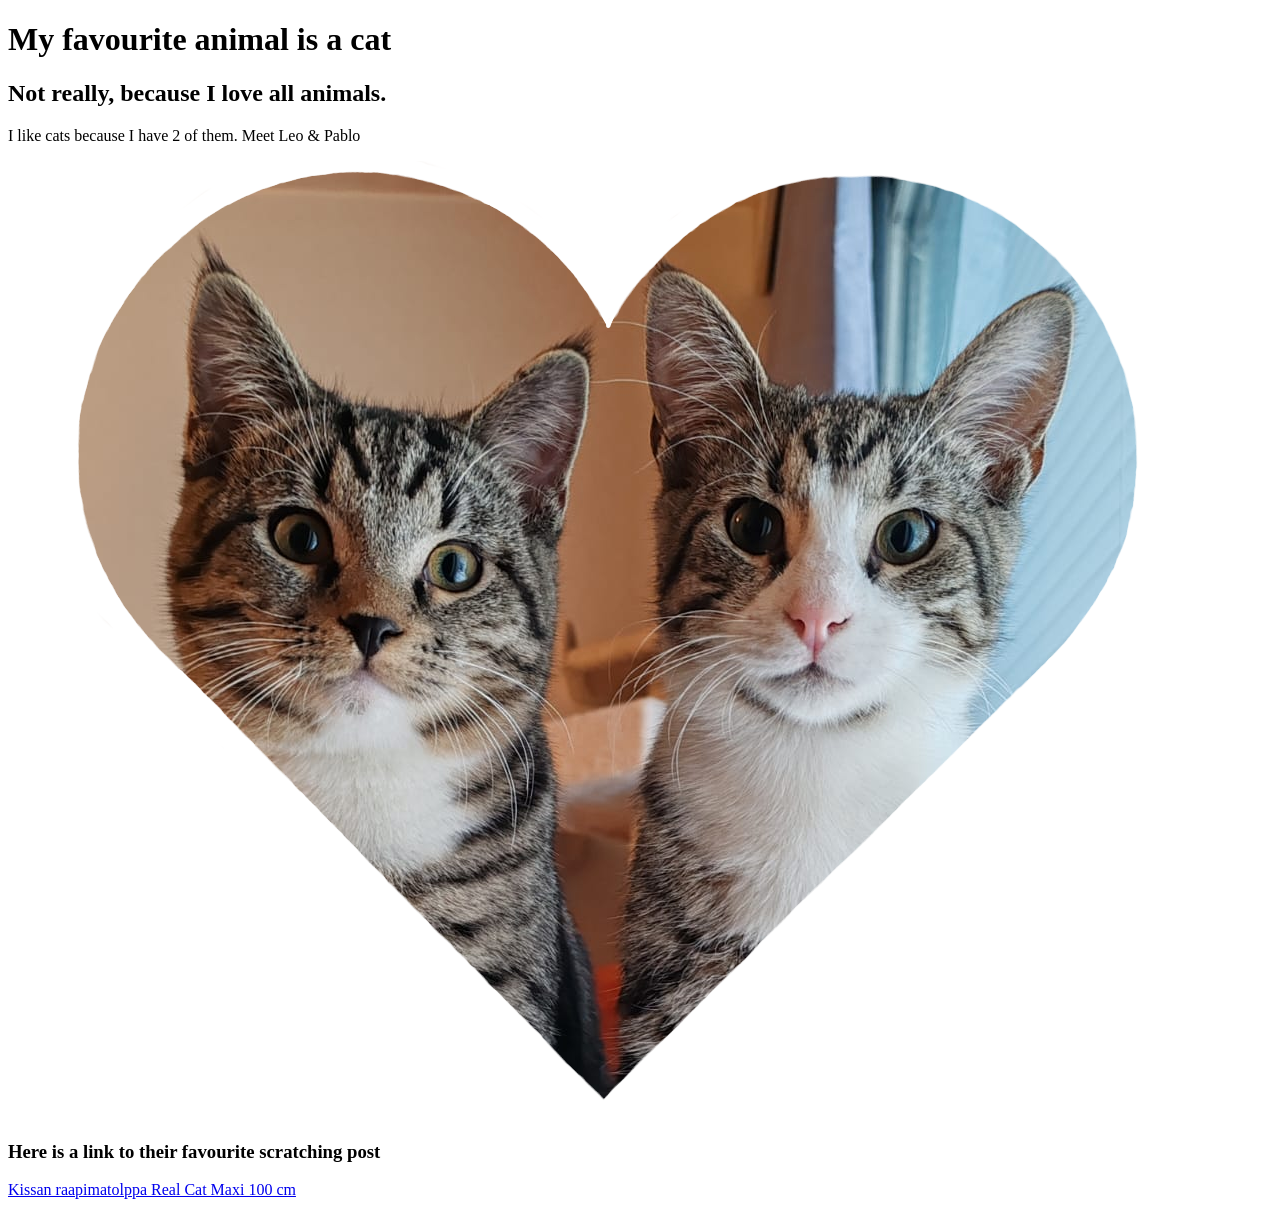
==== Workshop1/index.html @ 5bbf66bf "webkehitys-1, ensimmäinen tehtävä" ====
<!DOCTYPE html>
<html lang="en">
<head>
    <meta charset="UTF-8">
    <title>My favourite animal</title>
</head>
<body>
    <h1>My favourite animal is a cat</h1>
    <h2>Not really, because I love all animals.</h2>
    <p>I like cats because I have 2 of them. Meet Leo & Pablo</p>
    <img src="img/veljeksetsydän.png" alt="Two tabby cats in a heart shape">
    <h3>Here is a link to their favourite scratching post</h3>
    <a href="https://www.tokmanni.fi/kissan-raapimatolppa-real-cat-maxi-100-cm-6419860989778">Kissan raapimatolppa Real Cat Maxi 100 cm</a>
</body>
</html>
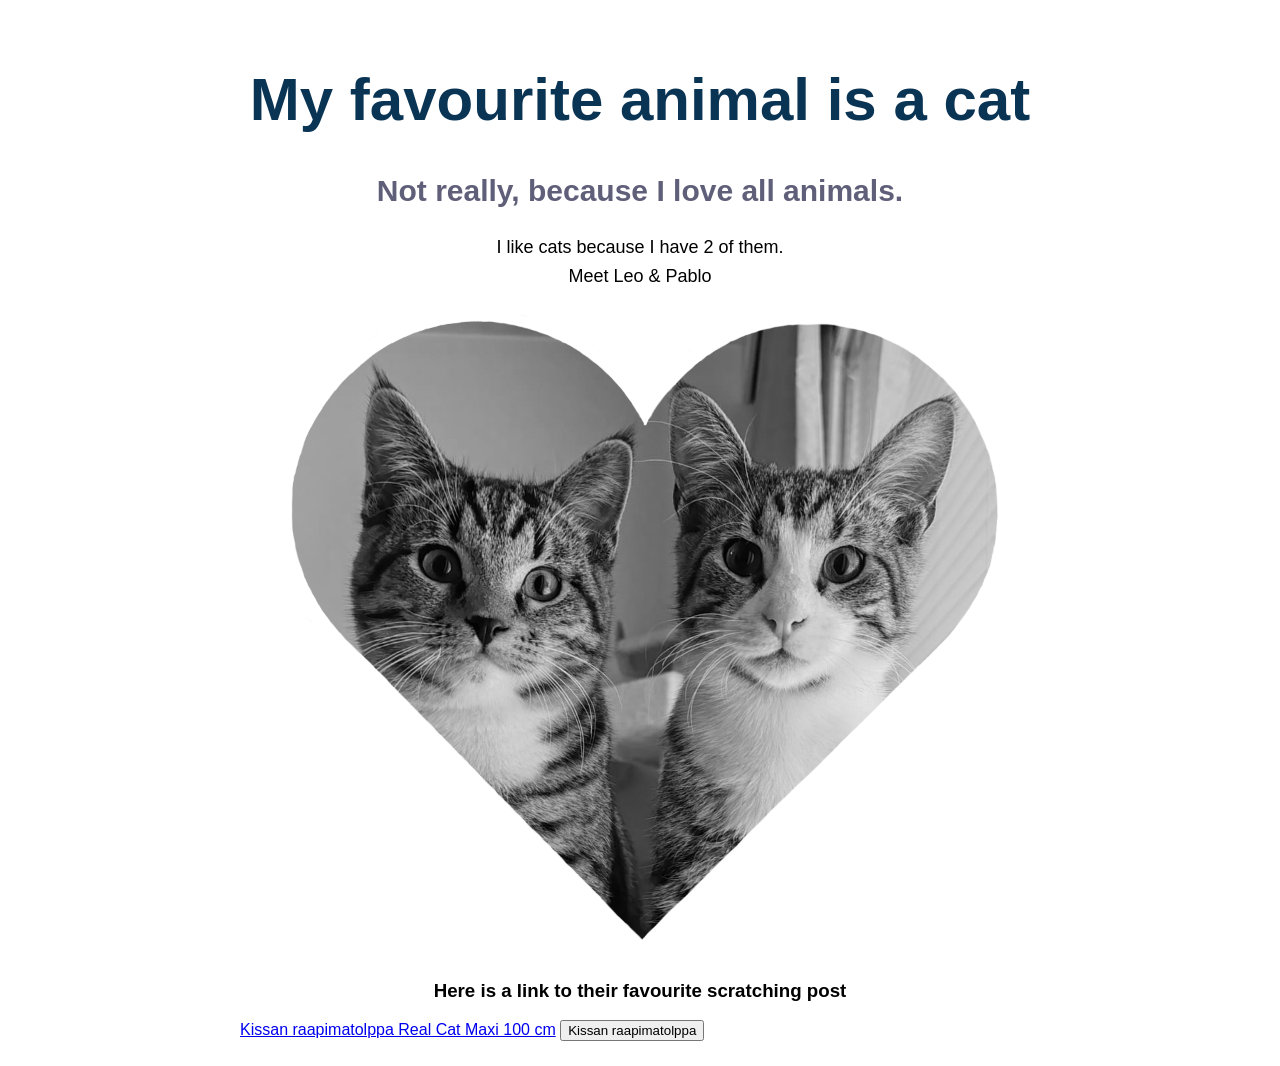
==== commit 06192e79: "Workshop2 alustava" ====
--- a/Workshop1/index.html
+++ b/Workshop1/index.html
@@ -3,13 +3,15 @@
 <head>
     <meta charset="UTF-8">
     <title>My favourite animal</title>
+    <link rel="stylesheet" href="css/styles.css"></head>
 </head>
 <body>
-    <h1>My favourite animal is a cat</h1>
-    <h2>Not really, because I love all animals.</h2>
-    <p>I like cats because I have 2 of them. Meet Leo & Pablo</p>
+    <h1 class="centertext">My favourite animal is a cat</h1>
+    <h2 class="centertext">Not really, because I love all animals.</h2>
+    <p class="centertext">I like cats because I have 2 of them. <br> Meet Leo & Pablo</p>
     <img src="img/veljeksetsydän.png" alt="Two tabby cats in a heart shape">
-    <h3>Here is a link to their favourite scratching post</h3>
+    <h3 class="centertext">Here is a link to their favourite scratching post</h3>
     <a href="https://www.tokmanni.fi/kissan-raapimatolppa-real-cat-maxi-100-cm-6419860989778">Kissan raapimatolppa Real Cat Maxi 100 cm</a>
+    <button class="button">Kissan raapimatolppa</button>
 </body>
 </html>
--- a/Workshop1/css/styles.css
+++ b/Workshop1/css/styles.css
@@ -0,0 +1,28 @@
+body {    
+    font-family: Arial, sans-serif;    
+    max-width: 800px;    
+    margin: 0 auto;    
+    padding: 25px;
+}
+h1 {    
+    color: rgb(10, 52, 84);
+    font-size: 60px;
+}
+h2 {
+    color: rgb(95, 95, 122);
+    font-size: 30px;
+}
+p {    
+    font-size: 18px;    
+    line-height: 1.6;
+}
+img {    
+    max-width: 100%; 
+    border: 8px ;
+    padding: 5px;
+    filter: grayscale(10);
+
+}
+.centertext {
+    text-align: center;
+}
